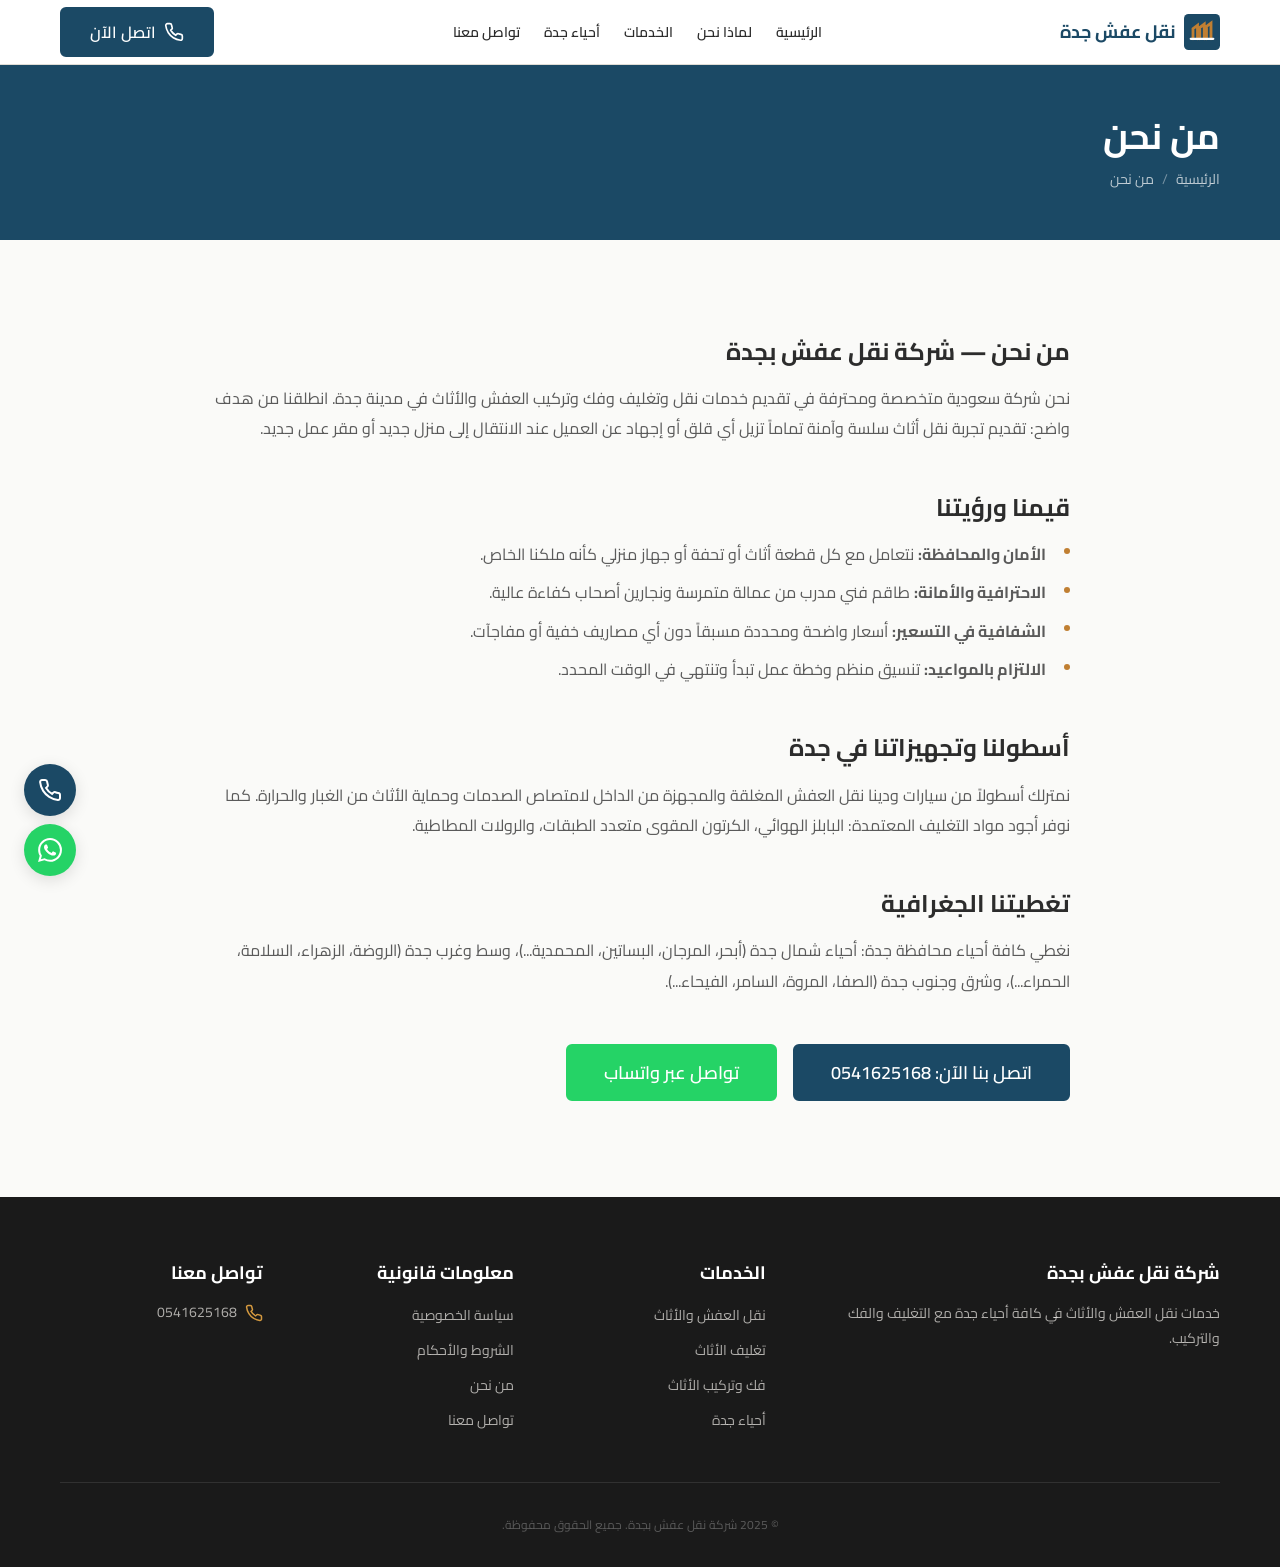
==== about/index.html @ 323c174f "feat: complete Google Ads compliance, WebP image optimization, Jeddah district coverage, cost transp" ====
<!DOCTYPE html>
<html lang="ar" dir="rtl">
<head>
  <!-- Google tag (gtag.js) -->
  <script async src="https://www.googletagmanager.com/gtag/js?id=AW-18475236309"></script>
  <script>
    window.dataLayer = window.dataLayer || [];
    function gtag(){dataLayer.push(arguments);}
    gtag('js', new Date());
    gtag('config', 'AW-18475236309');
    gtag('config', 'AW-18475044800');
  </script>
  <!-- Event snippet for Contact conversion -->
  <script>
  function gtag_report_conversion(url) {
    var callback = function () {
      if (typeof(url) != 'undefined') { window.location = url; }
    };
    gtag('event', 'conversion', {
      'send_to': 'AW-18475236309/doPhCIW14IYdENX31ulE',
      'value': 1.0,
      'currency': 'SAR',
      'event_callback': callback
    });
    return false;
  }
  </script>
  <meta charset="UTF-8">
  <meta name="viewport" content="width=device-width, initial-scale=1.0">
  <title>من نحن | شركة نقل عفش جدة</title>
  <meta name="description" content="تعرف على شركة نقل عفش بجدة — فريق محترف متخصص في نقل وتغليف وفك وتركيب الأثاث المنزلي والمكتبي في كافة أحياء جدة.">
  <link rel="canonical" href="https://www.naqlafashksa.com/about/">
  <meta property="og:title" content="من نحن | شركة نقل عفش جدة">
  <meta property="og:description" content="تعرف على شركة نقل عفش بجدة — خبرة واحترافية في نقل الأثاث وتغليفه داخل جدة.">
  <meta property="og:type" content="website">
  <meta property="og:url" content="https://www.naqlafashksa.com/about/">
  <meta property="og:locale" content="ar_SA">
  <link rel="icon" href="/favicon.svg" type="image/svg+xml">
  <link rel="apple-touch-icon" href="/favicon.svg">
  <link rel="manifest" href="/site.webmanifest">
  <meta name="theme-color" content="#1b4965">
  <link rel="preconnect" href="https://fonts.googleapis.com">
  <link rel="preconnect" href="https://fonts.gstatic.com" crossorigin>
  <link rel="stylesheet" href="https://fonts.googleapis.com/css2?family=Cairo:wght@400;600;700&display=swap" media="print" onload="this.media='all'">
  <noscript><link rel="stylesheet" href="https://fonts.googleapis.com/css2?family=Cairo:wght@400;600;700&display=swap"></noscript>
  <link rel="stylesheet" href="/css/style.css">
</head>
<body>
  <a href="#main-content" class="skip-link">انتقل إلى المحتوى الرئيسي</a>
  <header class="site-header" role="banner">
    <div class="container">
      <div class="header__inner">
        <a href="/" class="header__logo" aria-label="شركة نقل عفش بجدة — الصفحة الرئيسية">
          <svg class="header__logo-icon" viewBox="0 0 32 32" aria-hidden="true"><rect width="32" height="32" rx="4" fill="#1b4965"/><path d="M8 22V13l4-3v12M14 22V12l4-3v13M20 22V11l4-3v14" stroke="#c07f32" stroke-width="2.5" stroke-linecap="round" fill="none"/><path d="M6 22h20" stroke="#fff" stroke-width="2" stroke-linecap="round"/></svg>
          <span>نقل عفش جدة</span>
        </a>
        <nav class="header__nav" aria-label="القائمة الرئيسية">
          <ul class="header__nav-list">
            <li><a href="/" class="header__nav-link">الرئيسية</a></li>
            <li><a href="/#why-us" class="header__nav-link">لماذا نحن</a></li>
            <li><a href="/services/" class="header__nav-link">الخدمات</a></li>
            <li><a href="/jeddah/" class="header__nav-link">أحياء جدة</a></li>
            <li><a href="/contact/" class="header__nav-link">تواصل معنا</a></li>
          </ul>
        </nav>
        <div class="header__cta">
          <a href="tel:+966541625168" onclick="return gtag_report_conversion(this.href)" class="btn btn--primary btn--sm">
            <svg class="btn__icon" viewBox="0 0 24 24" fill="none" stroke="currentColor" stroke-width="2" aria-hidden="true"><path d="M22 16.92v3a2 2 0 01-2.18 2 19.79 19.79 0 01-8.63-3.07 19.5 19.5 0 01-6-6 19.79 19.79 0 01-3.07-8.67A2 2 0 014.11 2h3a2 2 0 012 1.72c.127.96.361 1.903.7 2.81a2 2 0 01-.45 2.11L8.09 9.91a16 16 0 006 6l1.27-1.27a2 2 0 012.11-.45c.907.339 1.85.573 2.81.7A2 2 0 0122 16.92z"/></svg>
            اتصل الآن
          </a>
        </div>
        <button class="header__mobile-toggle" id="mobile-toggle" aria-label="فتح القائمة" aria-expanded="false" aria-controls="mobile-nav">
          <svg viewBox="0 0 24 24" fill="none" stroke="currentColor" stroke-width="2" aria-hidden="true"><path d="M3 12h18M3 6h18M3 18h18"/></svg>
        </button>
      </div>
    </div>
  </header>
  <nav class="mobile-nav" id="mobile-nav" aria-label="القائمة المتنقلة">
    <ul class="mobile-nav__list">
      <li><a href="/" class="mobile-nav__link">الرئيسية</a></li>
      <li><a href="/#why-us" class="mobile-nav__link">لماذا نحن (أعمالنا)</a></li>
      <li><a href="/services/" class="mobile-nav__link">الخدمات</a></li>
      <li><a href="/jeddah/" class="mobile-nav__link">أحياء جدة</a></li>
      <li><a href="/contact/" class="mobile-nav__link">تواصل معنا</a></li>
    </ul>
  </nav>
  <main id="main-content">
    <div class="page-header">
      <div class="container">
        <h1 class="page-header__title">من نحن</h1>
        <nav class="page-header__breadcrumb" aria-label="مسار التصفح">
          <a href="/">الرئيسية</a>
          <span class="page-header__breadcrumb-separator" aria-hidden="true">/</span>
          <span>من نحن</span>
        </nav>
      </div>
    </div>
    <section class="section">
      <div class="container">
        <div class="page-content" style="max-width:860px; margin:0 auto; line-height:1.9;">
          <h2>من نحن — شركة نقل عفش بجدة</h2>
          <p>نحن شركة سعودية متخصصة ومحترفة في تقديم خدمات نقل وتغليف وفك وتركيب العفش والأثاث في مدينة جدة. انطلقنا من هدف واضح: تقديم تجربة نقل أثاث سلسة وآمنة تماماً تزيل أي قلق أو إجهاد عن العميل عند الانتقال إلى منزل جديد أو مقر عمل جديد.</p>

          <h2>قيمنا ورؤيتنا</h2>
          <ul>
            <li><strong>الأمان والمحافظة:</strong> نتعامل مع كل قطعة أثاث أو تحفة أو جهاز منزلي كأنه ملكنا الخاص.</li>
            <li><strong>الاحترافية والأمانة:</strong> طاقم فني مدرب من عمالة متمرسة ونجارين أصحاب كفاءة عالية.</li>
            <li><strong>الشفافية في التسعير:</strong> أسعار واضحة ومحددة مسبقاً دون أي مصاريف خفية أو مفاجآت.</li>
            <li><strong>الالتزام بالمواعيد:</strong> تنسيق منظم وخطة عمل تبدأ وتنتهي في الوقت المحدد.</li>
          </ul>

          <h2>أسطولنا وتجهيزاتنا في جدة</h2>
          <p>نمترلك أسطولاً من سيارات ودينا نقل العفش المغلقة والمجهزة من الداخل لامتصاص الصدمات وحماية الأثاث من الغبار والحرارة. كما نوفر أجود مواد التغليف المعتمدة: البابلز الهوائي، الكرتون المقوى متعدد الطبقات، والرولات المطاطية.</p>

          <h2>تغطيتنا الجغرافية</h2>
          <p>نغطي كافة أحياء محافظة جدة: أحياء شمال جدة (أبحر، المرجان، البساتين، المحمدية...)، وسط وغرب جدة (الروضة، الزهراء، السلامة، الحمراء...)، وشرق وجنوب جدة (الصفا، المروة، السامر، الفيحاء...).</p>

          <div class="btn-group" style="margin-top:var(--space-2xl);">
            <a href="tel:+966541625168" onclick="return gtag_report_conversion(this.href)" class="btn btn--primary btn--lg">اتصل بنا الآن: 0541625168</a>
            <a href="https://wa.me/966541625168" onclick="return gtag_report_conversion(this.href)" class="btn btn--whatsapp btn--lg" target="_blank" rel="noopener">تواصل عبر واتساب</a>
          </div>
        </div>
      </div>
    </section>
  </main>
  <footer class="site-footer" role="contentinfo">
    <div class="container">
      <div class="footer__grid">
        <div><h3 class="footer__title">شركة نقل عفش بجدة</h3><p class="footer__desc">خدمات نقل العفش والأثاث في كافة أحياء جدة مع التغليف والفك والتركيب.</p></div>
        <div><h3 class="footer__title">الخدمات</h3><nav aria-label="روابط الخدمات"><ul class="footer__links"><li><a href="/services/furniture-moving/" class="footer__link">نقل العفش والأثاث</a></li><li><a href="/services/furniture-packing/" class="footer__link">تغليف الأثاث</a></li><li><a href="/services/furniture-disassembly-installation/" class="footer__link">فك وتركيب الأثاث</a></li><li><a href="/jeddah/" class="footer__link">أحياء جدة</a></li></ul></nav></div>
        <div><h3 class="footer__title">معلومات قانونية</h3><nav aria-label="روابط قانونية"><ul class="footer__links"><li><a href="/privacy/" class="footer__link">سياسة الخصوصية</a></li><li><a href="/terms/" class="footer__link">الشروط والأحكام</a></li><li><a href="/about/" class="footer__link">من نحن</a></li><li><a href="/contact/" class="footer__link">تواصل معنا</a></li></ul></nav></div>
        <div><h3 class="footer__title">تواصل معنا</h3><div class="footer__contact-item"><svg viewBox="0 0 24 24" fill="none" stroke="currentColor" stroke-width="2" aria-hidden="true"><path d="M22 16.92v3a2 2 0 01-2.18 2 19.79 19.79 0 01-8.63-3.07 19.5 19.5 0 01-6-6 19.79 19.79 0 01-3.07-8.67A2 2 0 014.11 2h3a2 2 0 012 1.72c.127.96.361 1.903.7 2.81a2 2 0 01-.45 2.11L8.09 9.91a16 16 0 006 6l1.27-1.27a2 2 0 012.11-.45c.907.339 1.85.573 2.81.7A2 2 0 0122 16.92z"/></svg><a href="tel:+966541625168" onclick="return gtag_report_conversion(this.href)" dir="ltr">0541625168</a></div></div>
      </div>
      <div class="footer__bottom"><p>&copy; 2025 شركة نقل عفش بجدة. جميع الحقوق محفوظة.</p></div>
    </div>
  </footer>
  <div class="fab-container" role="complementary" aria-label="أزرار التواصل السريع">
    <a href="tel:+966541625168" onclick="return gtag_report_conversion(this.href)" class="fab fab--phone" aria-label="اتصل الآن"><span class="fab__label">اتصل الآن</span><svg viewBox="0 0 24 24" fill="none" stroke="currentColor" stroke-width="2" aria-hidden="true"><path d="M22 16.92v3a2 2 0 01-2.18 2 19.79 19.79 0 01-8.63-3.07 19.5 19.5 0 01-6-6 19.79 19.79 0 01-3.07-8.67A2 2 0 014.11 2h3a2 2 0 012 1.72c.127.96.361 1.903.7 2.81a2 2 0 01-.45 2.11L8.09 9.91a16 16 0 006 6l1.27-1.27a2 2 0 012.11-.45c.907.339 1.85.573 2.81.7A2 2 0 0122 16.92z"/></svg></a>
    <a href="https://wa.me/966541625168" onclick="return gtag_report_conversion(this.href)" class="fab fab--whatsapp" target="_blank" rel="noopener" aria-label="تواصل عبر واتساب"><span class="fab__label">واتساب</span><svg viewBox="0 0 24 24" fill="currentColor" aria-hidden="true"><path d="M17.472 14.382c-.297-.149-1.758-.867-2.03-.967-.273-.099-.471-.148-.67.15-.197.297-.767.966-.94 1.164-.173.199-.347.223-.644.075-.297-.15-1.255-.463-2.39-1.475-.883-.788-1.48-1.761-1.653-2.059-.173-.297-.018-.458.13-.606.134-.133.298-.347.446-.52.149-.174.198-.298.298-.497.099-.198.05-.371-.025-.52-.075-.149-.669-1.612-.916-2.207-.242-.579-.487-.5-.669-.51-.173-.008-.371-.01-.57-.01-.198 0-.52.074-.792.372-.272.297-1.04 1.016-1.04 2.479 0 1.462 1.065 2.875 1.213 3.074.149.198 2.096 3.2 5.077 4.487.709.306 1.262.489 1.694.625.712.227 1.36.195 1.871.118.571-.085 1.758-.719 2.006-1.413.248-.694.248-1.289.173-1.413-.074-.124-.272-.198-.57-.347m-5.421 7.403h-.004a9.87 9.87 0 01-5.031-1.378l-.361-.214-3.741.982.998-3.648-.235-.374a9.86 9.86 0 01-1.51-5.26c.001-5.45 4.436-9.884 9.888-9.884 2.64 0 5.122 1.03 6.988 2.898a9.825 9.825 0 012.893 6.994c-.003 5.45-4.437 9.884-9.885 9.884m8.413-18.297A11.815 11.815 0 0012.05 0C5.495 0 .16 5.335.157 11.892c0 2.096.547 4.142 1.588 5.945L.057 24l6.305-1.654a11.882 11.882 0 005.683 1.448h.005c6.554 0 11.89-5.335 11.893-11.893a11.821 11.821 0 00-3.48-8.413z"/></svg></a>
  </div>
  <script src="/js/main.js" defer></script>
</body>
</html>
---- css/style.css ----
/* ============================================
   شركة نقل عفش بجدة — Design System
   Professional Local Service Business
   ============================================ */

/* --- CSS Custom Properties --- */
:root {
  /* Colors — Professional, warm, trustworthy */
  --color-primary: #1b4965;
  --color-primary-dark: #143a52;
  --color-primary-light: #2d6a8f;
  --color-accent: #c07f32;
  --color-accent-dark: #a06a28;
  --color-accent-light: #d4993f;
  --color-whatsapp: #25d366;
  --color-whatsapp-dark: #1da851;
  --color-phone: #1b4965;

  /* Neutrals */
  --color-white: #ffffff;
  --color-bg: #fafaf8;
  --color-bg-alt: #f3f1ed;
  --color-bg-dark: #1a1a1a;
  --color-border: #e0ddd6;
  --color-border-light: #eceae5;
  --color-text: #2c2c2c;
  --color-text-light: #5a5a5a;
  --color-text-muted: #888888;
  --color-text-on-dark: #f0ede8;
  --color-text-on-primary: #ffffff;

  /* Typography */
  --font-primary: 'Cairo', 'Segoe UI', Tahoma, Arial, sans-serif;
  --font-size-xs: 0.75rem;
  --font-size-sm: 0.875rem;
  --font-size-base: 1rem;
  --font-size-md: 1.125rem;
  --font-size-lg: 1.25rem;
  --font-size-xl: 1.5rem;
  --font-size-2xl: 1.875rem;
  --font-size-3xl: 2.25rem;
  --font-size-4xl: 3rem;

  /* Spacing */
  --space-xs: 0.25rem;
  --space-sm: 0.5rem;
  --space-md: 1rem;
  --space-lg: 1.5rem;
  --space-xl: 2rem;
  --space-2xl: 3rem;
  --space-3xl: 4rem;
  --space-4xl: 6rem;

  /* Layout */
  --container-max: 1200px;
  --container-narrow: 900px;
  --container-padding: 1.25rem;

  /* Borders & Radius */
  --radius-sm: 4px;
  --radius-md: 6px;
  --radius-lg: 8px;

  /* Shadows */
  --shadow-sm: 0 1px 3px rgba(0, 0, 0, 0.08);
  --shadow-md: 0 2px 8px rgba(0, 0, 0, 0.1);
  --shadow-lg: 0 4px 16px rgba(0, 0, 0, 0.12);

  /* Transitions */
  --transition-fast: 150ms ease;
  --transition-base: 250ms ease;
}

/* --- Reset & Base --- */
*,
*::before,
*::after {
  box-sizing: border-box;
  margin: 0;
  padding: 0;
}

html {
  font-size: 16px;
  scroll-behavior: smooth;
  -webkit-text-size-adjust: 100%;
}

body {
  font-family: var(--font-primary);
  font-size: var(--font-size-base);
  line-height: 1.7;
  color: var(--color-text);
  background-color: var(--color-bg);
  direction: rtl;
  text-align: right;
  -webkit-font-smoothing: antialiased;
  -moz-osx-font-smoothing: grayscale;
  overflow-x: hidden;
}

img {
  max-width: 100%;
  height: auto;
  display: block;
}

a {
  color: var(--color-primary);
  text-decoration: none;
  transition: color var(--transition-fast);
}

a:hover {
  color: var(--color-accent);
}

a:focus-visible,
button:focus-visible,
input:focus-visible,
textarea:focus-visible,
select:focus-visible {
  outline: 3px solid var(--color-accent);
  outline-offset: 2px;
}

ul, ol {
  list-style: none;
}

h1, h2, h3, h4, h5, h6 {
  font-weight: 700;
  line-height: 1.3;
  color: var(--color-text);
}

h1 { font-size: var(--font-size-3xl); }
h2 { font-size: var(--font-size-2xl); }
h3 { font-size: var(--font-size-xl); }

@media (min-width: 768px) {
  h1 { font-size: var(--font-size-4xl); }
  h2 { font-size: var(--font-size-3xl); }
  h3 { font-size: var(--font-size-2xl); }
}

p {
  margin-bottom: var(--space-md);
  color: var(--color-text-light);
}

p:last-child {
  margin-bottom: 0;
}

/* --- Layout Utilities --- */
.container {
  max-width: var(--container-max);
  margin: 0 auto;
  padding: 0 var(--container-padding);
}

.container--narrow {
  max-width: var(--container-narrow);
}

.section {
  padding: var(--space-3xl) 0;
}

.section--alt {
  background-color: var(--color-bg-alt);
}

.section--dark {
  background-color: var(--color-primary);
  color: var(--color-text-on-primary);
}

.section--dark h2,
.section--dark h3 {
  color: var(--color-white);
}

.section--dark p {
  color: var(--color-text-on-dark);
}

.section__header {
  margin-bottom: var(--space-2xl);
}

.section__title {
  margin-bottom: var(--space-sm);
  position: relative;
}

.section__subtitle {
  font-size: var(--font-size-md);
  color: var(--color-text-light);
  max-width: 600px;
}

.section__title::after {
  content: '';
  display: block;
  width: 50px;
  height: 3px;
  background-color: var(--color-accent);
  margin-top: var(--space-sm);
}

.section--dark .section__title::after {
  background-color: var(--color-accent-light);
}

.text-center {
  text-align: center;
}

.text-center .section__title::after {
  margin-left: auto;
  margin-right: auto;
}

@media (min-width: 768px) {
  .section {
    padding: var(--space-4xl) 0;
  }
}

/* --- Buttons --- */
.btn {
  display: inline-flex;
  align-items: center;
  justify-content: center;
  gap: var(--space-sm);
  padding: 0.75rem 1.75rem;
  font-family: var(--font-primary);
  font-size: var(--font-size-base);
  font-weight: 600;
  border: 2px solid transparent;
  border-radius: var(--radius-md);
  cursor: pointer;
  transition: all var(--transition-base);
  text-align: center;
  line-height: 1.4;
  min-height: 48px;
}

.btn--primary {
  background-color: var(--color-primary);
  color: var(--color-white);
  border-color: var(--color-primary);
}

.btn--primary:hover {
  background-color: var(--color-primary-dark);
  border-color: var(--color-primary-dark);
  color: var(--color-white);
}

.btn--accent {
  background-color: var(--color-accent);
  color: var(--color-white);
  border-color: var(--color-accent);
}

.btn--accent:hover {
  background-color: var(--color-accent-dark);
  border-color: var(--color-accent-dark);
  color: var(--color-white);
}

.btn--whatsapp {
  background-color: var(--color-whatsapp);
  color: var(--color-white);
  border-color: var(--color-whatsapp);
}

.btn--whatsapp:hover {
  background-color: var(--color-whatsapp-dark);
  border-color: var(--color-whatsapp-dark);
  color: var(--color-white);
}

.btn--outline {
  background-color: transparent;
  color: var(--color-primary);
  border-color: var(--color-primary);
}

.btn--outline:hover {
  background-color: var(--color-primary);
  color: var(--color-white);
}

.btn--outline-white {
  background-color: transparent;
  color: var(--color-white);
  border-color: var(--color-white);
}

.btn--outline-white:hover {
  background-color: var(--color-white);
  color: var(--color-primary);
}

.btn--lg {
  padding: 0.875rem 2.25rem;
  font-size: var(--font-size-md);
  min-height: 52px;
}

.btn__icon {
  width: 20px;
  height: 20px;
  flex-shrink: 0;
}

.btn-group {
  display: flex;
  flex-wrap: wrap;
  gap: var(--space-md);
}

/* --- Header / Navigation --- */
.site-header {
  position: sticky;
  top: 0;
  z-index: 100;
  background-color: var(--color-white);
  border-bottom: 1px solid var(--color-border);
  transition: box-shadow var(--transition-base);
}

.site-header.scrolled {
  box-shadow: var(--shadow-md);
}

.header__inner {
  display: flex;
  align-items: center;
  justify-content: space-between;
  height: 64px;
}

.header__logo {
  display: flex;
  align-items: center;
  gap: var(--space-sm);
  font-weight: 700;
  font-size: var(--font-size-md);
  color: var(--color-primary);
  text-decoration: none;
  flex-shrink: 0;
}

.header__logo:hover {
  color: var(--color-primary);
}

.header__logo-icon {
  width: 36px;
  height: 36px;
}

.header__nav {
  display: none;
}

.header__nav-list {
  display: flex;
  align-items: center;
  gap: var(--space-lg);
}

.header__nav-link {
  font-size: var(--font-size-sm);
  font-weight: 600;
  color: var(--color-text);
  padding: var(--space-sm) 0;
  position: relative;
}

.header__nav-link::after {
  content: '';
  position: absolute;
  bottom: 0;
  right: 0;
  width: 0;
  height: 2px;
  background-color: var(--color-accent);
  transition: width var(--transition-base);
}

.header__nav-link:hover::after,
.header__nav-link.active::after {
  width: 100%;
}

.header__nav-link:hover,
.header__nav-link.active {
  color: var(--color-primary);
}

.header__cta {
  display: none;
}

.header__mobile-toggle {
  display: flex;
  align-items: center;
  justify-content: center;
  width: 44px;
  height: 44px;
  background: none;
  border: none;
  cursor: pointer;
  color: var(--color-text);
}

.header__mobile-toggle svg {
  width: 24px;
  height: 24px;
}

/* Mobile Navigation */
.mobile-nav {
  position: fixed;
  top: 64px;
  right: 0;
  left: 0;
  bottom: 0;
  background-color: var(--color-white);
  z-index: 99;
  transform: translateX(100%);
  transition: transform var(--transition-base);
  overflow-y: auto;
  padding: var(--space-xl);
}

.mobile-nav.open {
  transform: translateX(0);
}

.mobile-nav__list {
  display: flex;
  flex-direction: column;
  gap: var(--space-xs);
}

.mobile-nav__link {
  display: block;
  padding: var(--space-md);
  font-size: var(--font-size-md);
  font-weight: 600;
  color: var(--color-text);
  border-radius: var(--radius-md);
  transition: background-color var(--transition-fast);
}

.mobile-nav__link:hover,
.mobile-nav__link.active {
  background-color: var(--color-bg-alt);
  color: var(--color-primary);
}

.mobile-nav__cta {
  margin-top: var(--space-xl);
  display: flex;
  flex-direction: column;
  gap: var(--space-md);
}

.mobile-nav__cta .btn {
  width: 100%;
}

@media (min-width: 1024px) {
  .header__nav {
    display: block;
  }
  .header__cta {
    display: flex;
    gap: var(--space-sm);
  }
  .header__mobile-toggle {
    display: none;
  }
  .mobile-nav {
    display: none;
  }
}

/* --- Hero Section --- */
.hero {
  position: relative;
  background-color: var(--color-primary);
  overflow: hidden;
}

.hero__bg {
  position: absolute;
  inset: 0;
}

.hero__bg img {
  width: 100%;
  height: 100%;
  object-fit: cover;
  opacity: 0.25;
}

.hero__content {
  position: relative;
  z-index: 2;
  padding: var(--space-3xl) 0;
  max-width: 700px;
}

.hero__title {
  color: var(--color-white);
  font-size: var(--font-size-2xl);
  margin-bottom: var(--space-md);
  line-height: 1.35;
}

.hero__desc {
  color: rgba(255, 255, 255, 0.9);
  font-size: var(--font-size-md);
  margin-bottom: var(--space-xl);
  line-height: 1.8;
}

.hero__phone {
  display: inline-flex;
  align-items: center;
  gap: var(--space-sm);
  color: var(--color-accent-light);
  font-size: var(--font-size-lg);
  font-weight: 700;
  margin-bottom: var(--space-xl);
  direction: ltr;
}

.hero__phone:hover {
  color: var(--color-accent);
}

@media (min-width: 768px) {
  .hero__content {
    padding: var(--space-4xl) 0;
  }
  .hero__title {
    font-size: var(--font-size-4xl);
  }
  .hero__desc {
    font-size: var(--font-size-lg);
  }
  .hero__bg img {
    opacity: 0.2;
  }
}

/* --- Services Grid --- */
.services-grid {
  display: grid;
  grid-template-columns: 1fr;
  gap: var(--space-xl);
}

.service-item {
  display: flex;
  gap: var(--space-lg);
  padding: var(--space-xl);
  background-color: var(--color-white);
  border: 1px solid var(--color-border-light);
  border-radius: var(--radius-lg);
  transition: box-shadow var(--transition-base);
}

.service-item:hover {
  box-shadow: var(--shadow-md);
}

.service-item__icon {
  flex-shrink: 0;
  width: 48px;
  height: 48px;
  display: flex;
  align-items: center;
  justify-content: center;
  background-color: var(--color-bg-alt);
  border-radius: var(--radius-md);
  color: var(--color-primary);
}

.service-item__icon svg {
  width: 24px;
  height: 24px;
}

.service-item__title {
  font-size: var(--font-size-md);
  font-weight: 700;
  margin-bottom: var(--space-xs);
  color: var(--color-text);
}

.service-item__desc {
  font-size: var(--font-size-sm);
  color: var(--color-text-light);
  margin-bottom: var(--space-sm);
}

.service-item__link {
  display: inline-flex;
  align-items: center;
  gap: var(--space-xs);
  font-size: var(--font-size-sm);
  font-weight: 600;
  color: var(--color-primary);
}

.service-item__link:hover {
  color: var(--color-accent);
}

@media (min-width: 768px) {
  .services-grid {
    grid-template-columns: repeat(2, 1fr);
  }
}

@media (min-width: 1024px) {
  .services-grid {
    grid-template-columns: repeat(3, 1fr);
  }
}

/* --- City Section (Jeddah on homepage) --- */
.city-block {
  display: grid;
  grid-template-columns: 1fr;
  gap: var(--space-2xl);
  align-items: center;
}

.city-block__image {
  border-radius: var(--radius-lg);
  overflow: hidden;
  aspect-ratio: 16/10;
}

.city-block__image img {
  width: 100%;
  height: 100%;
  object-fit: cover;
}

.city-block__title {
  margin-bottom: var(--space-md);
}

.city-block__text {
  margin-bottom: var(--space-lg);
}

@media (min-width: 768px) {
  .city-block {
    grid-template-columns: 1fr 1fr;
  }
  .city-block--reverse .city-block__image {
    order: 2;
  }
}

/* --- Process / How it works --- */
.process-list {
  display: flex;
  flex-direction: column;
  gap: var(--space-lg);
  max-width: 700px;
  margin: 0 auto;
}

.process-step {
  display: flex;
  gap: var(--space-lg);
  align-items: flex-start;
}

.process-step__number {
  flex-shrink: 0;
  width: 40px;
  height: 40px;
  display: flex;
  align-items: center;
  justify-content: center;
  background-color: var(--color-primary);
  color: var(--color-white);
  font-size: var(--font-size-sm);
  font-weight: 700;
  border-radius: 50%;
}

.process-step__content {
  padding-top: var(--space-xs);
}

.process-step__title {
  font-size: var(--font-size-base);
  font-weight: 700;
  margin-bottom: var(--space-xs);
}

.process-step__desc {
  font-size: var(--font-size-sm);
  color: var(--color-text-light);
}

/* --- Why Choose Us --- */
.reasons-grid {
  display: grid;
  grid-template-columns: 1fr;
  gap: var(--space-lg);
}

.reason-item {
  display: flex;
  gap: var(--space-md);
  align-items: flex-start;
}

.reason-item__icon {
  flex-shrink: 0;
  width: 20px;
  height: 20px;
  margin-top: 4px;
  color: var(--color-accent);
}

.reason-item__text {
  font-size: var(--font-size-base);
  color: var(--color-text);
}

.section--dark .reason-item__text {
  color: var(--color-text-on-dark);
}

@media (min-width: 768px) {
  .reasons-grid {
    grid-template-columns: repeat(2, 1fr);
  }
}

/* --- CTA Banner --- */
.cta-banner {
  background-color: var(--color-bg-alt);
  border: 1px solid var(--color-border);
  border-radius: var(--radius-lg);
  padding: var(--space-2xl);
  text-align: center;
}

.cta-banner__title {
  font-size: var(--font-size-xl);
  margin-bottom: var(--space-sm);
}

.cta-banner__desc {
  margin-bottom: var(--space-xl);
  max-width: 500px;
  margin-left: auto;
  margin-right: auto;
}

.cta-banner .btn-group {
  justify-content: center;
}

@media (min-width: 768px) {
  .cta-banner {
    padding: var(--space-3xl);
  }
  .cta-banner__title {
    font-size: var(--font-size-2xl);
  }
}

/* --- FAQ --- */
.faq-list {
  max-width: 800px;
  margin: 0 auto;
  display: flex;
  flex-direction: column;
  gap: var(--space-sm);
}

.faq-item {
  border: 1px solid var(--color-border-light);
  border-radius: var(--radius-md);
  background-color: var(--color-white);
  overflow: hidden;
}

.faq-item__question {
  display: flex;
  align-items: center;
  justify-content: space-between;
  width: 100%;
  padding: var(--space-lg);
  background: none;
  border: none;
  font-family: var(--font-primary);
  font-size: var(--font-size-base);
  font-weight: 700;
  color: var(--color-text);
  cursor: pointer;
  text-align: right;
  gap: var(--space-md);
  transition: background-color var(--transition-fast);
  min-height: 48px;
}

.faq-item__question:hover {
  background-color: var(--color-bg);
}

.faq-item__icon {
  flex-shrink: 0;
  width: 20px;
  height: 20px;
  transition: transform var(--transition-base);
  color: var(--color-text-muted);
}

.faq-item.open .faq-item__icon {
  transform: rotate(180deg);
}

.faq-item__answer {
  max-height: 0;
  overflow: hidden;
  transition: max-height 0.3s ease, padding 0.3s ease;
}

.faq-item.open .faq-item__answer {
  max-height: 300px;
}

.faq-item__answer-inner {
  padding: 0 var(--space-lg) var(--space-lg);
  color: var(--color-text-light);
  font-size: var(--font-size-sm);
  line-height: 1.8;
}

/* --- Contact Form --- */
.contact-form {
  max-width: 600px;
}

.form-group {
  margin-bottom: var(--space-lg);
}

.form-label {
  display: block;
  font-size: var(--font-size-sm);
  font-weight: 600;
  color: var(--color-text);
  margin-bottom: var(--space-sm);
}

.form-input,
.form-select,
.form-textarea {
  width: 100%;
  padding: 0.75rem 1rem;
  font-family: var(--font-primary);
  font-size: var(--font-size-base);
  color: var(--color-text);
  background-color: var(--color-white);
  border: 1px solid var(--color-border);
  border-radius: var(--radius-md);
  transition: border-color var(--transition-fast);
  direction: rtl;
  min-height: 48px;
}

.form-input:focus,
.form-select:focus,
.form-textarea:focus {
  border-color: var(--color-primary);
  outline: none;
  box-shadow: 0 0 0 3px rgba(27, 73, 101, 0.1);
}

.form-textarea {
  resize: vertical;
  min-height: 120px;
}

.form-select {
  appearance: none;
  background-image: url("data:image/svg+xml,%3Csvg xmlns='http://www.w3.org/2000/svg' width='12' height='12' viewBox='0 0 12 12'%3E%3Cpath fill='%235a5a5a' d='M6 8L1 3h10z'/%3E%3C/svg%3E");
  background-repeat: no-repeat;
  background-position: left 1rem center;
  padding-left: 2.5rem;
}

.form-note {
  font-size: var(--font-size-xs);
  color: var(--color-text-muted);
  margin-top: var(--space-xl);
  line-height: 1.6;
}

/* --- Contact Page Layout --- */
.contact-layout {
  display: grid;
  grid-template-columns: 1fr;
  gap: var(--space-3xl);
}

.contact-info-list {
  display: flex;
  flex-direction: column;
  gap: var(--space-xl);
}

.contact-info-item {
  display: flex;
  gap: var(--space-md);
  align-items: flex-start;
}

.contact-info-item__icon {
  flex-shrink: 0;
  width: 44px;
  height: 44px;
  display: flex;
  align-items: center;
  justify-content: center;
  background-color: var(--color-bg-alt);
  border-radius: var(--radius-md);
  color: var(--color-primary);
}

.contact-info-item__icon svg {
  width: 22px;
  height: 22px;
}

.contact-info-item__label {
  font-size: var(--font-size-sm);
  color: var(--color-text-muted);
  margin-bottom: var(--space-xs);
}

.contact-info-item__value {
  font-weight: 700;
  color: var(--color-text);
}

.contact-info-item__value a {
  color: var(--color-text);
}

.contact-info-item__value a:hover {
  color: var(--color-primary);
}

@media (min-width: 768px) {
  .contact-layout {
    grid-template-columns: 1fr 1fr;
  }
}

/* --- Service Page Detail --- */
.service-detail {
  display: grid;
  grid-template-columns: 1fr;
  gap: var(--space-2xl);
  align-items: start;
}

.service-detail__image {
  border-radius: var(--radius-lg);
  overflow: hidden;
  aspect-ratio: 4/3;
}

.service-detail__image img {
  width: 100%;
  height: 100%;
  object-fit: cover;
}

.service-detail__content h2 {
  font-size: var(--font-size-xl);
  margin-bottom: var(--space-md);
  margin-top: var(--space-xl);
}

.service-detail__content h2:first-child {
  margin-top: 0;
}

.service-detail__content ul {
  list-style: none;
  padding: 0;
  margin-bottom: var(--space-lg);
}

.service-detail__content ul li {
  position: relative;
  padding-right: 1.5rem;
  margin-bottom: var(--space-sm);
  color: var(--color-text-light);
}

.service-detail__content ul li::before {
  content: '';
  position: absolute;
  right: 0;
  top: 0.6em;
  width: 6px;
  height: 6px;
  background-color: var(--color-accent);
  border-radius: 50%;
}

@media (min-width: 768px) {
  .service-detail {
    grid-template-columns: 2fr 3fr;
  }
}

/* --- City Page --- */
.city-hero {
  position: relative;
  height: 300px;
  overflow: hidden;
  display: flex;
  align-items: flex-end;
}

.city-hero__bg {
  position: absolute;
  inset: 0;
}

.city-hero__bg img {
  width: 100%;
  height: 100%;
  object-fit: cover;
}

.city-hero__overlay {
  position: absolute;
  inset: 0;
  background: linear-gradient(to top, rgba(27, 73, 101, 0.85) 0%, rgba(27, 73, 101, 0.3) 100%);
}

.city-hero__content {
  position: relative;
  z-index: 2;
  padding: var(--space-2xl) 0;
}

.city-hero__title {
  color: var(--color-white);
  font-size: var(--font-size-2xl);
}

@media (min-width: 768px) {
  .city-hero {
    height: 360px;
  }
  .city-hero__title {
    font-size: var(--font-size-3xl);
  }
}

/* --- Page Header (Breadcrumb style) --- */
.page-header {
  background-color: var(--color-primary);
  padding: var(--space-2xl) 0;
}

.page-header__title {
  color: var(--color-white);
  font-size: var(--font-size-2xl);
  margin-bottom: var(--space-sm);
}

.page-header__breadcrumb {
  display: flex;
  flex-wrap: wrap;
  gap: var(--space-sm);
  font-size: var(--font-size-sm);
  color: rgba(255, 255, 255, 0.7);
}

.page-header__breadcrumb a {
  color: rgba(255, 255, 255, 0.7);
}

.page-header__breadcrumb a:hover {
  color: var(--color-white);
}

.page-header__breadcrumb-separator {
  color: rgba(255, 255, 255, 0.4);
}

@media (min-width: 768px) {
  .page-header__title {
    font-size: var(--font-size-3xl);
  }
}

/* --- Floating Action Buttons --- */
.fab-container {
  position: fixed;
  bottom: var(--space-lg);
  left: var(--space-lg);
  display: flex;
  flex-direction: column;
  gap: var(--space-sm);
  z-index: 90;
}

.fab {
  display: flex;
  align-items: center;
  justify-content: center;
  width: 52px;
  height: 52px;
  border-radius: 50%;
  color: var(--color-white);
  box-shadow: var(--shadow-lg);
  transition: transform var(--transition-base), box-shadow var(--transition-base);
  border: none;
  cursor: pointer;
  text-decoration: none;
}

.fab:hover {
  transform: scale(1.08);
  box-shadow: 0 6px 20px rgba(0, 0, 0, 0.2);
  color: var(--color-white);
}

.fab--phone {
  background-color: var(--color-primary);
}

.fab--whatsapp {
  background-color: var(--color-whatsapp);
}

.fab svg {
  width: 24px;
  height: 24px;
}

.fab__label {
  position: absolute;
  right: 62px;
  background-color: var(--color-bg-dark);
  color: var(--color-white);
  font-size: var(--font-size-xs);
  font-weight: 600;
  padding: var(--space-xs) var(--space-sm);
  border-radius: var(--radius-sm);
  white-space: nowrap;
  opacity: 0;
  pointer-events: none;
  transition: opacity var(--transition-fast);
}

.fab:hover .fab__label {
  opacity: 1;
}

/* Ensure FABs don't cover content on very small screens */
@media (max-width: 374px) {
  .fab-container {
    left: var(--space-md);
    bottom: var(--space-md);
  }
  .fab {
    width: 48px;
    height: 48px;
  }
}

/* --- Footer --- */
.site-footer {
  background-color: var(--color-bg-dark);
  color: var(--color-text-on-dark);
  padding: var(--space-3xl) 0 var(--space-xl);
}

.footer__grid {
  display: grid;
  grid-template-columns: 1fr;
  gap: var(--space-2xl);
  margin-bottom: var(--space-2xl);
}

.footer__title {
  font-size: var(--font-size-md);
  font-weight: 700;
  color: var(--color-white);
  margin-bottom: var(--space-md);
}

.footer__desc {
  font-size: var(--font-size-sm);
  color: rgba(240, 237, 232, 0.7);
  line-height: 1.8;
}

.footer__links {
  display: flex;
  flex-direction: column;
  gap: var(--space-sm);
}

.footer__link {
  font-size: var(--font-size-sm);
  color: rgba(240, 237, 232, 0.7);
  transition: color var(--transition-fast);
}

.footer__link:hover {
  color: var(--color-accent-light);
}

.footer__contact-item {
  display: flex;
  align-items: center;
  gap: var(--space-sm);
  margin-bottom: var(--space-sm);
  font-size: var(--font-size-sm);
  color: rgba(240, 237, 232, 0.7);
}

.footer__contact-item a {
  color: rgba(240, 237, 232, 0.7);
}

.footer__contact-item a:hover {
  color: var(--color-accent-light);
}

.footer__contact-item svg {
  width: 18px;
  height: 18px;
  flex-shrink: 0;
  color: var(--color-accent-light);
}

.footer__bottom {
  border-top: 1px solid rgba(255, 255, 255, 0.1);
  padding-top: var(--space-xl);
  text-align: center;
  font-size: var(--font-size-xs);
  color: rgba(240, 237, 232, 0.5);
}

@media (min-width: 768px) {
  .footer__grid {
    grid-template-columns: 2fr 1fr 1fr 1fr;
  }
}

/* --- Skip to content --- */
.skip-link {
  position: absolute;
  top: -100px;
  right: var(--space-md);
  background-color: var(--color-primary);
  color: var(--color-white);
  padding: var(--space-sm) var(--space-md);
  border-radius: var(--radius-md);
  z-index: 999;
  font-weight: 600;
}

.skip-link:focus {
  top: var(--space-md);
  color: var(--color-white);
}

/* --- Breadcrumb Schema visible --- */
.breadcrumb-nav {
  padding: var(--space-md) 0;
  font-size: var(--font-size-sm);
  color: var(--color-text-muted);
  border-bottom: 1px solid var(--color-border-light);
}

.breadcrumb-nav ol {
  display: flex;
  flex-wrap: wrap;
  gap: var(--space-sm);
  align-items: center;
}

.breadcrumb-nav a {
  color: var(--color-text-light);
}

.breadcrumb-nav a:hover {
  color: var(--color-primary);
}

.breadcrumb-nav__separator {
  color: var(--color-text-muted);
  font-size: var(--font-size-xs);
}

.breadcrumb-nav__current {
  color: var(--color-text);
  font-weight: 600;
}

/* --- Other page content helpers --- */
.page-content {
  max-width: 800px;
}

.page-content h2 {
  font-size: var(--font-size-xl);
  margin-top: var(--space-2xl);
  margin-bottom: var(--space-md);
}

.page-content h2:first-child {
  margin-top: 0;
}

.page-content ul {
  margin-bottom: var(--space-lg);
}

.page-content ul li {
  position: relative;
  padding-right: 1.5rem;
  margin-bottom: var(--space-sm);
  color: var(--color-text-light);
}

.page-content ul li::before {
  content: '';
  position: absolute;
  right: 0;
  top: 0.6em;
  width: 6px;
  height: 6px;
  background-color: var(--color-accent);
  border-radius: 50%;
}

/* --- Service related links section --- */
.related-links {
  display: grid;
  grid-template-columns: 1fr;
  gap: var(--space-md);
}

.related-link {
  display: flex;
  align-items: center;
  gap: var(--space-md);
  padding: var(--space-md) var(--space-lg);
  background-color: var(--color-white);
  border: 1px solid var(--color-border-light);
  border-radius: var(--radius-md);
  color: var(--color-text);
  font-weight: 600;
  transition: all var(--transition-fast);
}

.related-link:hover {
  border-color: var(--color-primary);
  color: var(--color-primary);
  box-shadow: var(--shadow-sm);
}

.related-link svg {
  width: 20px;
  height: 20px;
  flex-shrink: 0;
  color: var(--color-primary);
}

@media (min-width: 768px) {
  .related-links {
    grid-template-columns: repeat(2, 1fr);
  }
}

/* --- Print Styles --- */
@media print {
  .site-header,
  .fab-container,
  .mobile-nav,
  .header__mobile-toggle {
    display: none !important;
  }

  .section {
    padding: 1rem 0;
  }

  body {
    color: #000;
    background: #fff;
  }
}

/* Ensure padding-bottom for FAB clearance */
.site-footer {
  padding-bottom: calc(var(--space-xl) + 120px);
}

@media (min-width: 1024px) {
  .site-footer {
    padding-bottom: var(--space-xl);
  }
}

/* ============================================
   Why Us Section — Real Work Gallery
   ============================================ */

.why-us-section {
  background: linear-gradient(160deg, #f8f6f2 0%, #eef2f7 100%);
  position: relative;
  overflow: hidden;
}

.why-us-section::before {
  content: '';
  position: absolute;
  top: -80px;
  right: -80px;
  width: 320px;
  height: 320px;
  background: radial-gradient(circle, rgba(27,73,101,0.07) 0%, transparent 70%);
  pointer-events: none;
}

.why-us-section__title {
  color: var(--color-primary);
  font-size: var(--font-size-3xl);
}

.why-us-section__subtitle {
  color: var(--color-text-light);
  font-size: var(--font-size-md);
  margin: 0 auto;
}

/* --- Feature Cards Grid --- */
.why-us-features {
  display: grid;
  grid-template-columns: repeat(2, 1fr);
  gap: var(--space-lg);
  margin-bottom: var(--space-3xl);
}

.why-us-feature {
  display: flex;
  align-items: flex-start;
  gap: var(--space-md);
  background: var(--color-white);
  border-radius: 12px;
  padding: var(--space-lg) var(--space-xl);
  box-shadow: 0 2px 12px rgba(27, 73, 101, 0.08);
  border: 1px solid rgba(27, 73, 101, 0.08);
  transition: transform var(--transition-base), box-shadow var(--transition-base);
}

.why-us-feature:hover {
  transform: translateY(-4px);
  box-shadow: 0 8px 28px rgba(27, 73, 101, 0.14);
}

.why-us-feature__icon {
  flex-shrink: 0;
  width: 52px;
  height: 52px;
  background: linear-gradient(135deg, var(--color-primary) 0%, var(--color-primary-light) 100%);
  border-radius: 10px;
  display: flex;
  align-items: center;
  justify-content: center;
  padding: 12px;
}

.why-us-feature__icon svg {
  width: 100%;
  height: 100%;
  stroke: var(--color-white);
}

.why-us-feature__title {
  font-size: var(--font-size-md);
  font-weight: 700;
  color: var(--color-primary-dark);
  margin-bottom: var(--space-xs);
}

.why-us-feature__desc {
  font-size: var(--font-size-sm);
  color: var(--color-text-light);
  line-height: 1.65;
}

/* --- Work Gallery --- */
.work-gallery {
  margin-top: var(--space-xl);
}

.work-gallery__header {
  text-align: center;
  margin-bottom: var(--space-lg);
}

.work-gallery__badge {
  display: inline-block;
  background: var(--color-primary);
  color: var(--color-white);
  font-size: var(--font-size-sm);
  font-weight: 700;
  padding: var(--space-xs) var(--space-lg);
  border-radius: 50px;
  letter-spacing: 0.02em;
}

.work-gallery__grid {
  display: grid;
  grid-template-columns: repeat(4, 1fr);
  grid-template-rows: auto auto;
  gap: 12px;
}

.work-gallery__item {
  position: relative;
  border-radius: 10px;
  overflow: hidden;
  background: #ddd;
  cursor: pointer;
  box-shadow: 0 2px 10px rgba(0,0,0,0.12);
}

.work-gallery__item--featured {
  grid-column: 1 / 3;
  grid-row: 1 / 3;
}

.work-gallery__item img {
  width: 100%;
  height: 100%;
  object-fit: cover;
  display: block;
  transition: transform 0.45s ease;
}

.work-gallery__item:hover img {
  transform: scale(1.06);
}

.work-gallery__item--featured img {
  min-height: 360px;
}

.work-gallery__item:not(.work-gallery__item--featured) img {
  min-height: 170px;
}

.work-gallery__overlay {
  position: absolute;
  inset: 0;
  background: linear-gradient(0deg, rgba(15, 40, 60, 0.72) 0%, transparent 55%);
  display: flex;
  align-items: flex-end;
  padding: var(--space-md);
  opacity: 0;
  transition: opacity var(--transition-base);
}

.work-gallery__item:hover .work-gallery__overlay {
  opacity: 1;
}

.work-gallery__caption {
  color: var(--color-white);
  font-size: var(--font-size-sm);
  font-weight: 600;
  line-height: 1.4;
  text-shadow: 0 1px 3px rgba(0,0,0,0.5);
}

/* --- Responsive --- */
@media (max-width: 900px) {
  .why-us-features {
    grid-template-columns: 1fr;
  }

  .work-gallery__grid {
    grid-template-columns: repeat(2, 1fr);
  }

  .work-gallery__item--featured {
    grid-column: 1 / 3;
    grid-row: 1;
  }
}

@media (max-width: 600px) {
  .why-us-features {
    gap: var(--space-md);
  }

  .why-us-feature {
    padding: var(--space-md);
  }

  .work-gallery__grid {
    grid-template-columns: 1fr 1fr;
    gap: 8px;
  }

  .work-gallery__item--featured img {
    min-height: 220px;
  }

  .work-gallery__item:not(.work-gallery__item--featured) img {
    min-height: 130px;
  }

  .work-gallery__overlay {
    opacity: 1;
  }
}

/* --- Jeddah Districts & Pricing Factors Sections --- */
.districts-grid {
  display: grid;
  grid-template-columns: repeat(auto-fit, minmax(280px, 1fr));
  gap: var(--space-lg);
  margin-top: var(--space-xl);
}

.districts-card {
  background: var(--color-white);
  border: 1px solid var(--color-border);
  border-radius: var(--radius-md);
  padding: var(--space-xl);
  box-shadow: 0 4px 12px rgba(0, 0, 0, 0.04);
  transition: transform 0.2s ease, box-shadow 0.2s ease;
}

.districts-card:hover {
  transform: translateY(-4px);
  box-shadow: 0 8px 20px rgba(0, 0, 0, 0.08);
}

.districts-card__title {
  display: flex;
  align-items: center;
  gap: var(--space-sm);
  font-size: var(--font-size-lg);
  color: var(--color-primary);
  margin-bottom: var(--space-md);
  border-bottom: 2px solid var(--color-accent);
  padding-bottom: var(--space-xs);
}

.districts-card__list {
  list-style: none;
  padding: 0;
  margin: 0;
  display: flex;
  flex-wrap: wrap;
  gap: 8px;
}

.districts-card__tag {
  background: #f0f4f8;
  color: var(--color-text);
  padding: 4px 10px;
  border-radius: var(--radius-sm);
  font-size: var(--font-size-sm);
  border: 1px solid #e2e8f0;
}

.cost-factors-grid {
  display: grid;
  grid-template-columns: repeat(auto-fit, minmax(240px, 1fr));
  gap: var(--space-lg);
  margin-top: var(--space-xl);
}

.cost-factor-card {
  background: var(--color-white);
  border-radius: var(--radius-md);
  padding: var(--space-xl);
  border: 1px solid var(--color-border);
  border-top: 4px solid var(--color-accent);
  box-shadow: 0 4px 12px rgba(0, 0, 0, 0.04);
}

.cost-factor-card__icon {
  width: 44px;
  height: 44px;
  border-radius: 50%;
  background: rgba(192, 127, 50, 0.12);
  color: var(--color-accent);
  display: flex;
  align-items: center;
  justify-content: center;
  margin-bottom: var(--space-md);
}

.cost-factor-card__icon svg {
  width: 24px;
  height: 24px;
}

.cost-factor-card__title {
  font-size: var(--font-size-base);
  font-weight: 700;
  color: var(--color-primary);
  margin-bottom: var(--space-xs);
}

.cost-factor-card__desc {
  font-size: var(--font-size-sm);
  color: var(--color-text-light);
  line-height: 1.6;
}
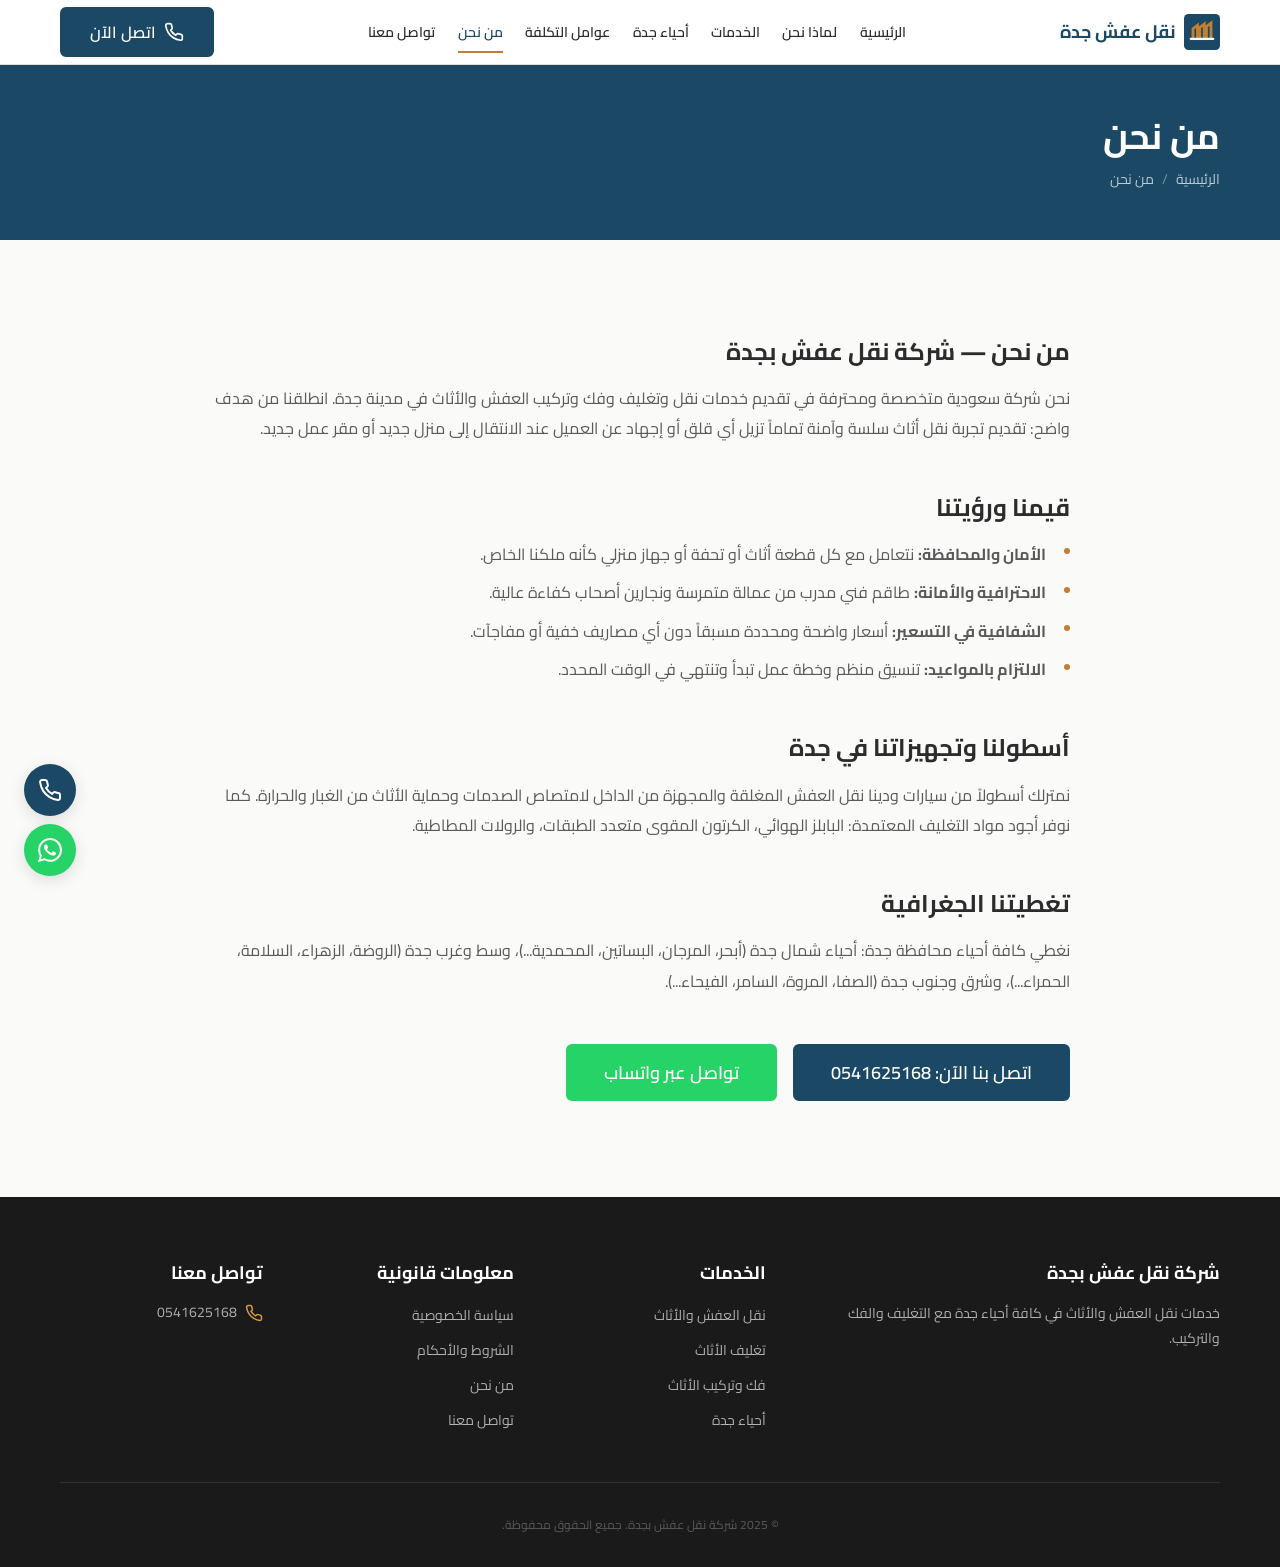
==== commit 34121a85: "fix: unify navbar items, titles, and flow across all website pages" ====
--- a/about/index.html
+++ b/about/index.html
@@ -60,6 +60,8 @@
             <li><a href="/#why-us" class="header__nav-link">لماذا نحن</a></li>
             <li><a href="/services/" class="header__nav-link">الخدمات</a></li>
             <li><a href="/jeddah/" class="header__nav-link">أحياء جدة</a></li>
+            <li><a href="/#pricing-factors" class="header__nav-link">عوامل التكلفة</a></li>
+            <li><a href="/about/" class="header__nav-link active">من نحن</a></li>
             <li><a href="/contact/" class="header__nav-link">تواصل معنا</a></li>
           </ul>
         </nav>
@@ -75,14 +77,23 @@
       </div>
     </div>
   </header>
-  <nav class="mobile-nav" id="mobile-nav" aria-label="القائمة المتنقلة">
+  <nav class="mobile-nav" id="mobile-nav" aria-label="القائمة المتنقلة" role="navigation">
     <ul class="mobile-nav__list">
       <li><a href="/" class="mobile-nav__link">الرئيسية</a></li>
       <li><a href="/#why-us" class="mobile-nav__link">لماذا نحن (أعمالنا)</a></li>
       <li><a href="/services/" class="mobile-nav__link">الخدمات</a></li>
+      <li><a href="/services/furniture-moving/" class="mobile-nav__link">نقل العفش والأثاث</a></li>
+      <li><a href="/services/furniture-packing/" class="mobile-nav__link">تغليف الأثاث</a></li>
+      <li><a href="/services/furniture-disassembly-installation/" class="mobile-nav__link">فك وتركيب الأثاث</a></li>
       <li><a href="/jeddah/" class="mobile-nav__link">أحياء جدة</a></li>
+      <li><a href="/#pricing-factors" class="mobile-nav__link">عوامل التكلفة</a></li>
+      <li><a href="/about/" class="mobile-nav__link active">من نحن</a></li>
       <li><a href="/contact/" class="mobile-nav__link">تواصل معنا</a></li>
     </ul>
+    <div class="mobile-nav__cta">
+      <a href="tel:+966541625168" onclick="return gtag_report_conversion(this.href)" class="btn btn--primary">اتصل الآن</a>
+      <a href="https://wa.me/966541625168" onclick="return gtag_report_conversion(this.href)" class="btn btn--whatsapp" target="_blank" rel="noopener">واتساب</a>
+    </div>
   </nav>
   <main id="main-content">
     <div class="page-header">
--- a/css/style.css
+++ b/css/style.css
@@ -372,7 +372,13 @@
 .header__nav-list {
   display: flex;
   align-items: center;
-  gap: var(--space-lg);
+  gap: 1rem;
+}
+
+@media (min-width: 1200px) {
+  .header__nav-list {
+    gap: 1.4rem;
+  }
 }
 
 .header__nav-link {
